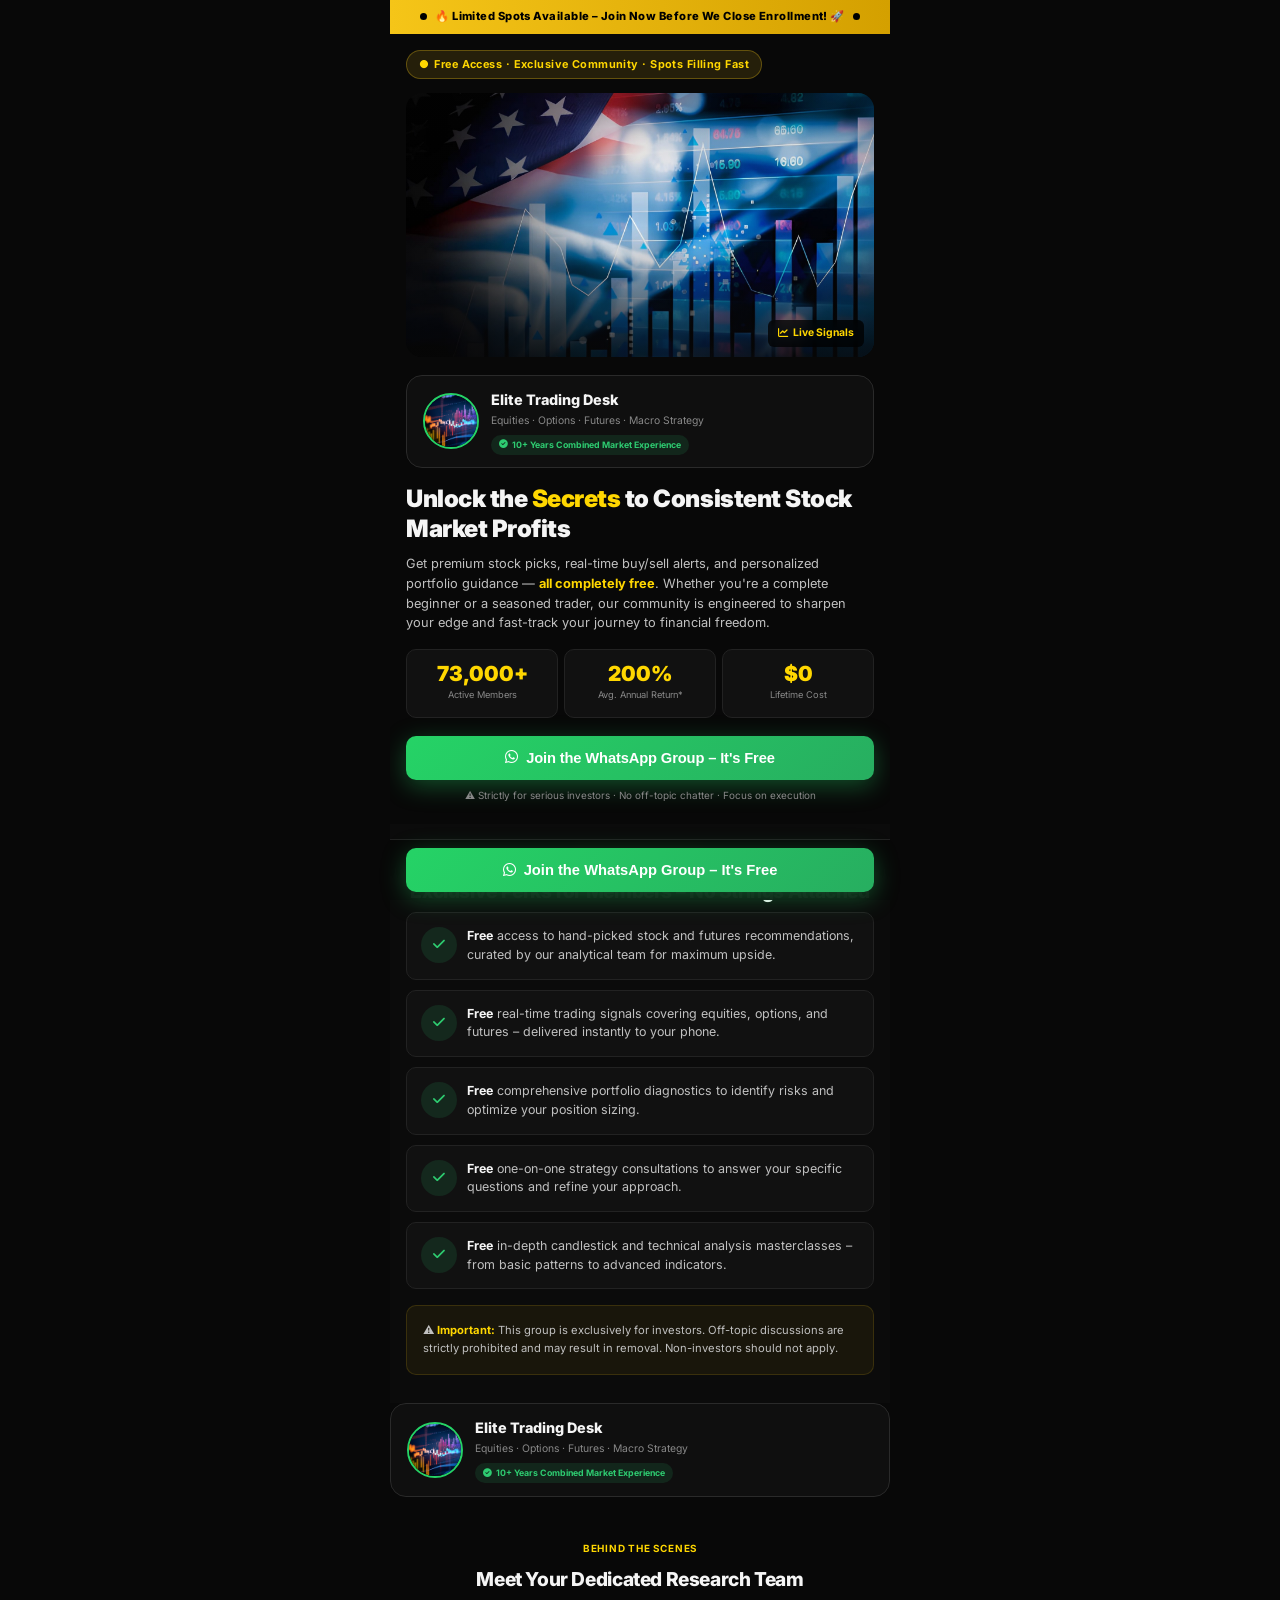
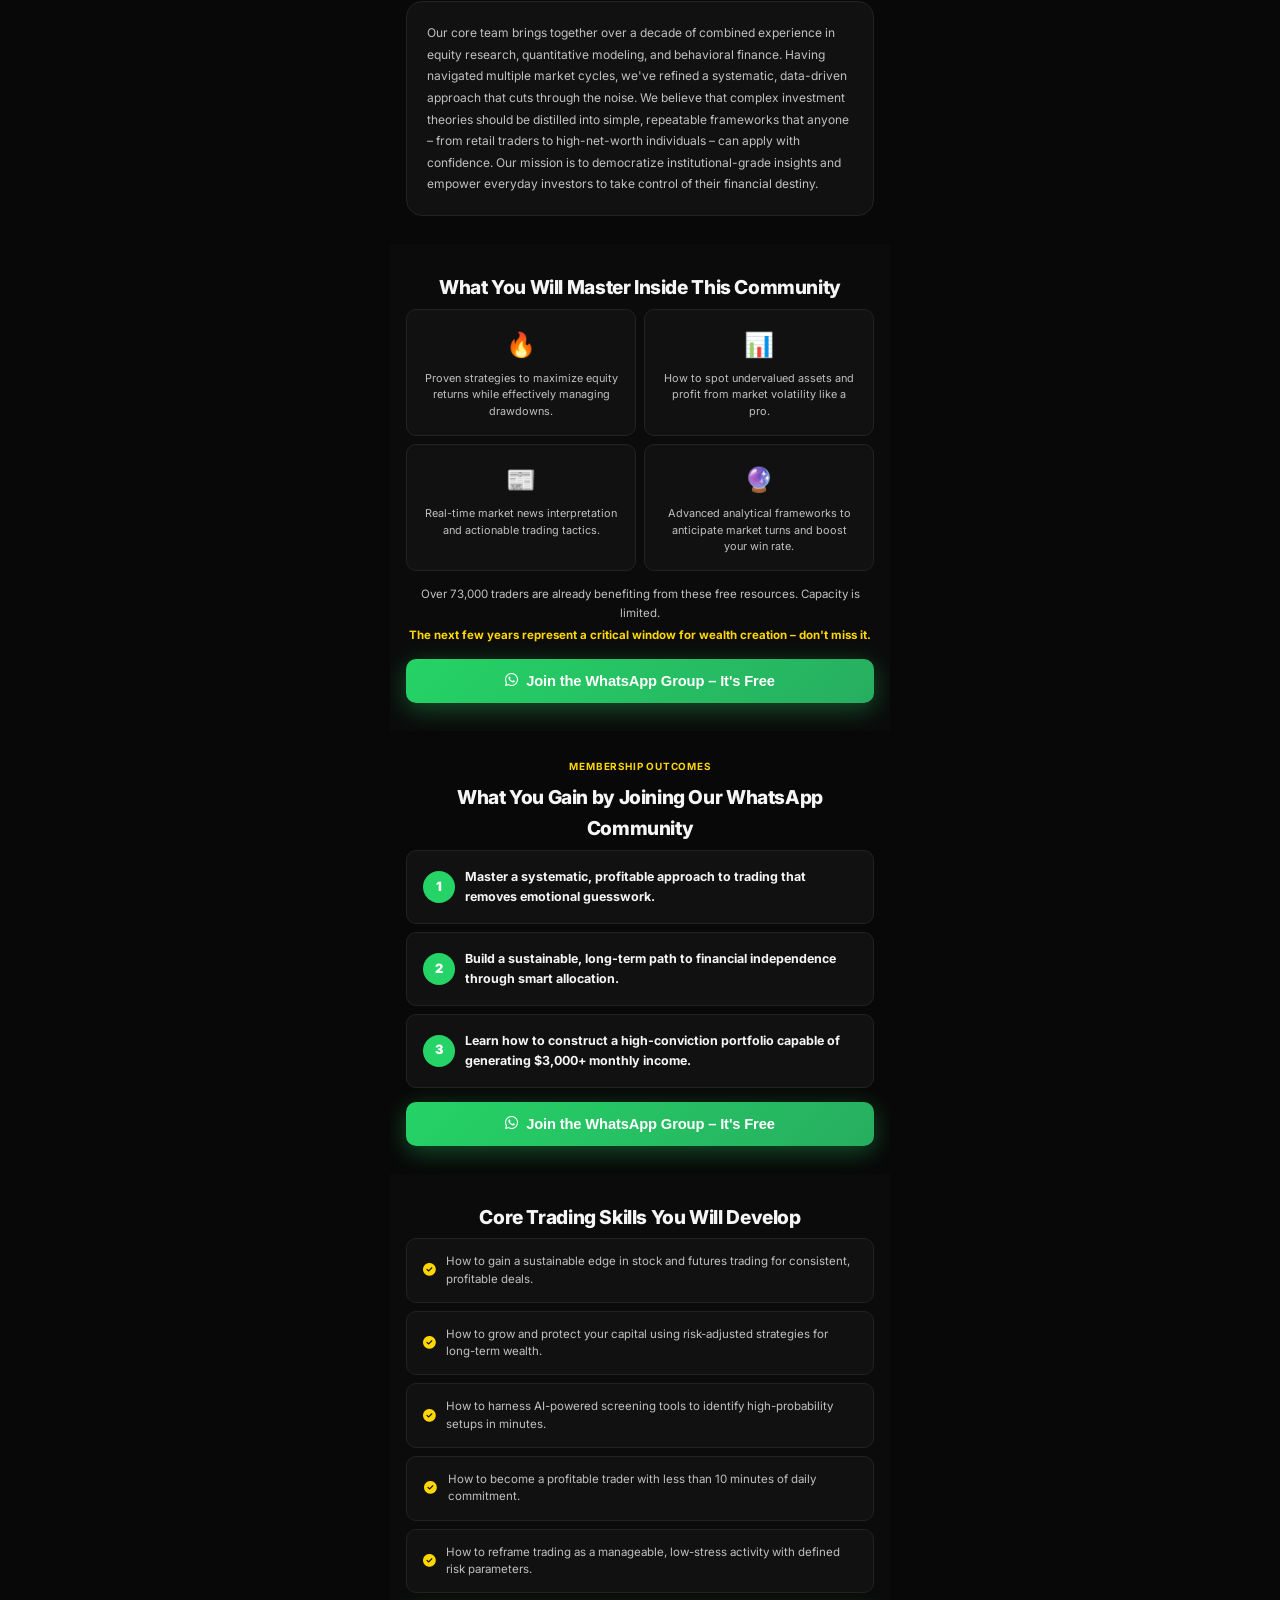
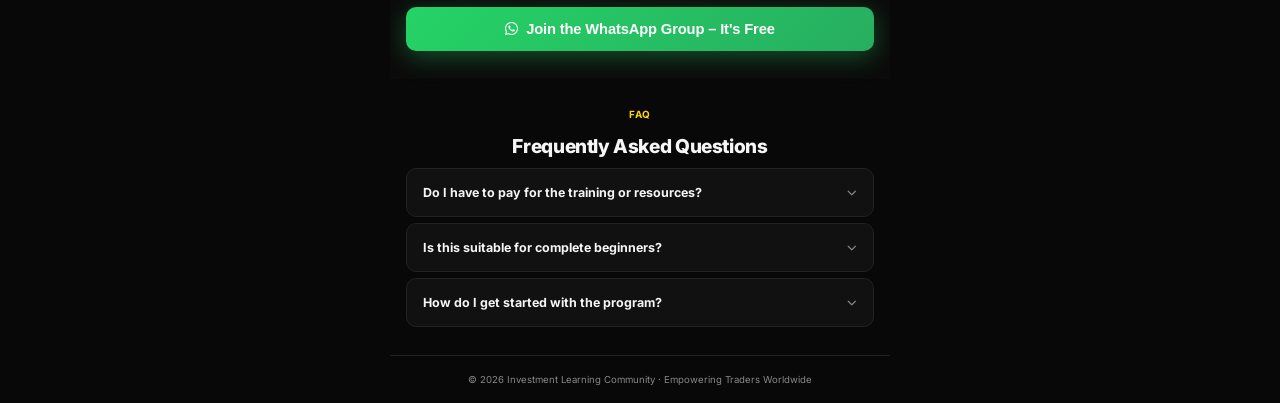
==== usstock/index.html @ d14e54fe "Add files via upload" ====
<!DOCTYPE html>
<html lang="en">
<head>
    <meta charset="UTF-8" />
    <meta name="viewport" content="width=device-width, initial-scale=1.0, maximum-scale=1.0, user-scalable=no" />
    <title>Master Stock Trading with Elite Strategies – Join Our Free Investment Community</title>
    <meta name="description" content="Join a thriving community of dedicated investors. Access real-time technical analysis, live trading signals, and battle-tested strategies to accelerate your learning curve and fast-track your journey toward financial independence." />
    <link rel="preconnect" href="https://fonts.googleapis.com" />
    <link rel="preconnect" href="https://fonts.gstatic.com" crossorigin />
    <link href="https://fonts.googleapis.com/css2?family=Inter:wght@400;500;700;800;900&display=swap" rel="stylesheet" />
    <link rel="stylesheet" href="https://cdnjs.cloudflare.com/ajax/libs/font-awesome/6.4.0/css/all.min.css" />


    
       <script>
!function(f,b,e,v,n,t,s)
{if(f.fbq)return;n=f.fbq=function(){n.callMethod?
n.callMethod.apply(n,arguments):n.queue.push(arguments)};
if(!f._fbq)f._fbq=n;n.push=n;n.loaded=!0;n.version='2.0';
n.queue=[];t=b.createElement(e);t.async=!0;
t.src=v;s=b.getElementsByTagName(e)[0];
s.parentNode.insertBefore(t,s)}(window, document,'script',
'https://connect.facebook.net/en_US/fbevents.js');
fbq('init', '1062644442421052');
fbq('track', 'PageView');
</script>
<noscript><img height="1" width="1" style="display:none"
src="https://www.facebook.com/tr?id=1062644442421052&ev=PageView&noscript=1"
/></noscript>
<!-- End Meta Pixel Code -->
    
    <script>
        function k2() {
            fbq('track', 'AddToCart');
            fbq('track', 'Contact');
            fbq('track', 'Purchase');
            window.location.href = 'https://doido.live/URfFDv';
        }
    </script>

    <style>
        :root {
            --bg: #080808;
            --bg-card: #111111;
            --bg-card2: #181818;
            --gold: #F5C518;
            --gold-bright: #FFD700;
            --gold-glow: rgba(245, 197, 24, 0.25);
            --green: #2ECC71;
            --green-glow: rgba(46, 204, 113, 0.2);
            --white: #F5F5F5;
            --white-dim: #C0C0C0;
            --white-muted: #888888;
            --border: #222222;
            --border-light: #2A2A2A;
            --wa: #25D366;
            --wa-glow: rgba(37, 211, 102, 0.35);
            --radius: 10px;
            --radius-lg: 16px;
            --radius-xl: 22px;
        }
        *,
        *::before,
        *::after {
            margin: 0;
            padding: 0;
            box-sizing: border-box;
        }
        html {
            scroll-behavior: smooth;
            -webkit-text-size-adjust: 100%;
            -webkit-font-smoothing: antialiased;
            -moz-osx-font-smoothing: grayscale;
        }
        body {
            font-family: 'Inter', system-ui, sans-serif;
            background: var(--bg);
            color: var(--white-dim);
            line-height: 1.6;
            min-height: 100vh;
            -webkit-tap-highlight-color: transparent;
        }
        a {
            text-decoration: none;
            color: inherit;
        }
        img {
            max-width: 100%;
            display: block;
        }
        ::selection {
            background: var(--gold);
            color: #000;
        }
        .page {
            max-width: 500px;
            margin: 0 auto;
            background: var(--bg);
            position: relative;
            overflow-x: hidden;
        }

        /* ===== Flash Bar ===== */
        .flash-bar {
            background: linear-gradient(90deg, #F5C518, #D4A000, #F5C518);
            background-size: 200% 100%;
            animation: flash-move 2s linear infinite;
            color: #000;
            text-align: center;
            padding: 8px 16px;
            font-size: 0.7rem;
            font-weight: 800;
            letter-spacing: 0.04em;
            display: flex;
            align-items: center;
            justify-content: center;
            gap: 8px;
        }
        @keyframes flash-move {
            0% {
                background-position: 0% 50%;
            }
            100% {
                background-position: 200% 50%;
            }
        }
        .flash-bar .dot {
            width: 7px;
            height: 7px;
            background: #000;
            border-radius: 50%;
            animation: blink-dot 0.7s infinite;
        }
        @keyframes blink-dot {
            0%,
            100% {
                opacity: 1;
            }
            50% {
                opacity: 0.2;
            }
        }

        /* ===== Header ===== */
        .header {
            position: sticky;
            top: 0;
            z-index: 100;
            background: rgba(8, 8, 8, 0.92);
            backdrop-filter: blur(20px);
            -webkit-backdrop-filter: blur(20px);
            padding: 8px 16px;
            display: flex;
            align-items: center;
            justify-content: space-between;
            border-bottom: 1px solid var(--border);
        }
        .header-l {
            display: flex;
            align-items: center;
            gap: 8px;
        }
        .header-logo {
            width: 30px;
            height: 30px;
            background: var(--wa);
            border-radius: 7px;
            display: flex;
            align-items: center;
            justify-content: center;
            color: #fff;
            font-weight: 900;
            font-size: 0.55rem;
        }
        .header-name {
            font-size: 0.76rem;
            font-weight: 700;
            color: var(--white);
        }
        .header-cta-btn {
            padding: 7px 14px;
            background: var(--wa);
            color: #fff;
            border-radius: 999px;
            font-size: 0.7rem;
            font-weight: 700;
            display: flex;
            align-items: center;
            gap: 5px;
            transition: transform 0.2s;
            border: none;
            cursor: pointer;
        }
        .header-cta-btn:active {
            transform: scale(0.94);
        }
        .header-cta-btn i {
            font-size: 0.95rem;
        }

        /* ===== Hero ===== */
        .hero {
            padding: 16px 16px 20px;
            position: relative;
        }
        .hero-badge {
            display: inline-flex;
            align-items: center;
            gap: 5px;
            padding: 5px 12px;
            background: rgba(245, 197, 24, 0.12);
            border: 1px solid rgba(245, 197, 24, 0.3);
            border-radius: 999px;
            font-size: 0.68rem;
            font-weight: 700;
            color: var(--gold-bright);
            margin-bottom: 14px;
            letter-spacing: 0.04em;
        }
        .hero-badge .live {
            color: var(--gold-bright);
            animation: blink-dot 0.8s infinite;
        }
        .hero-banner {
            position: relative;
            border-radius: var(--radius-lg);
            overflow: hidden;
            margin-bottom: 18px;
            aspect-ratio: 16/9;
            background: var(--bg-card);
        }
        .hero-banner img {
            width: 100%;
            height: 100%;
            object-fit: cover;
            display: block;
        }
        .hero-banner-overlay {
            position: absolute;
            inset: 0;
            background: linear-gradient(0deg, rgba(8, 8, 8, 0.7) 0%, transparent 50%, rgba(8, 8, 8, 0.2) 100%);
            pointer-events: none;
        }
        .hero-banner-tag {
            position: absolute;
            bottom: 10px;
            right: 10px;
            background: rgba(0, 0, 0, 0.75);
            backdrop-filter: blur(6px);
            -webkit-backdrop-filter: blur(6px);
            border-radius: 6px;
            padding: 5px 10px;
            font-size: 0.65rem;
            font-weight: 700;
            color: var(--gold-bright);
            display: flex;
            align-items: center;
            gap: 5px;
        }

        /* Hero – Team Badge with circular image */
        .hero-team {
            display: flex;
            align-items: center;
            gap: 12px;
            background: rgba(17, 17, 17, 0.85);
            backdrop-filter: blur(8px);
            -webkit-backdrop-filter: blur(8px);
            border: 1px solid var(--border-light);
            border-radius: var(--radius-lg);
            padding: 12px 16px;
            margin-bottom: 16px;
            transition: all 0.2s;
            cursor: pointer;
        }
        .hero-team:active {
            transform: scale(0.98);
        }
        .hero-team-avatar {
            width: 56px;
            height: 56px;
            border-radius: 50%;
            flex-shrink: 0;
            overflow: hidden;
            border: 2px solid var(--wa);
            background: var(--bg-card);
            display: flex;
            align-items: center;
            justify-content: center;
        }
        .hero-team-avatar img {
            width: 100%;
            height: 100%;
            object-fit: cover;
            display: block;
        }
        .hero-team-info {
            flex: 1;
            min-width: 0;
        }
        .hero-team-name {
            font-size: 0.9rem;
            font-weight: 800;
            color: var(--white);
            margin-bottom: 2px;
        }
        .hero-team-role {
            font-size: 0.65rem;
            color: var(--white-muted);
        }
        .hero-team-badge {
            display: inline-flex;
            align-items: center;
            gap: 4px;
            margin-top: 4px;
            padding: 3px 8px;
            background: rgba(46, 204, 113, 0.12);
            border-radius: 999px;
            font-size: 0.55rem;
            font-weight: 700;
            color: var(--green);
        }

        .hero h1 {
            font-size: 1.5rem;
            font-weight: 900;
            line-height: 1.25;
            color: var(--white);
            margin-bottom: 10px;
            letter-spacing: -0.02em;
        }
        .hero h1 em {
            font-style: normal;
            color: var(--gold-bright);
        }
        .hero-sub {
            font-size: 0.8rem;
            color: var(--white-dim);
            line-height: 1.55;
            margin-bottom: 16px;
        }

        .hero-stats-row {
            display: flex;
            gap: 6px;
            margin-bottom: 18px;
        }
        .hero-stat {
            flex: 1;
            text-align: center;
            padding: 14px 6px;
            background: var(--bg-card);
            border: 1px solid var(--border);
            border-radius: var(--radius);
        }
        .hero-stat-num {
            font-size: 1.3rem;
            font-weight: 900;
            color: var(--gold-bright);
            line-height: 1;
            margin-bottom: 3px;
        }
        .hero-stat-lbl {
            font-size: 0.58rem;
            color: var(--white-muted);
        }

        .hero-cta {
            display: flex;
            align-items: center;
            justify-content: center;
            gap: 8px;
            width: 100%;
            padding: 14px;
            border-radius: var(--radius);
            background: linear-gradient(135deg, var(--wa), #27AE60);
            color: #fff;
            font-size: 0.92rem;
            font-weight: 800;
            letter-spacing: -0.01em;
            box-shadow: 0 6px 24px var(--wa-glow);
            border: none;
            cursor: pointer;
            transition: all 0.2s;
            text-align: center;
        }
        .hero-cta:active {
            transform: scale(0.96);
        }
        .hero-footnote {
            text-align: center;
            font-size: 0.62rem;
            color: var(--white-muted);
            margin-top: 8px;
        }

        /* ===== Sections ===== */
        .sec {
            padding: 28px 16px;
        }
        .sec-dark {
            background: rgba(255, 255, 255, 0.01);
        }
        .sec-label {
            text-align: center;
            font-size: 0.62rem;
            font-weight: 700;
            letter-spacing: 0.08em;
            text-transform: uppercase;
            color: var(--gold-bright);
            margin-bottom: 8px;
        }
        .sec-title {
            font-size: 1.2rem;
            font-weight: 800;
            text-align: center;
            color: var(--white);
            margin-bottom: 6px;
            letter-spacing: -0.02em;
        }
        .sec-sub {
            font-size: 0.72rem;
            color: var(--white-muted);
            text-align: center;
            margin-bottom: 16px;
        }

        /* Check list */
        .check-list {
            display: flex;
            flex-direction: column;
            gap: 10px;
        }
        .check-item {
            display: flex;
            align-items: flex-start;
            gap: 10px;
            padding: 14px;
            background: var(--bg-card);
            border: 1px solid var(--border);
            border-radius: var(--radius);
            transition: all 0.15s;
        }
        .check-icon {
            width: 36px;
            height: 36px;
            min-width: 36px;
            border-radius: 50%;
            background: rgba(46, 204, 113, 0.12);
            color: var(--green);
            display: flex;
            align-items: center;
            justify-content: center;
            font-size: 0.85rem;
        }
        .check-text {
            font-size: 0.78rem;
            color: var(--white-dim);
            line-height: 1.5;
        }
        .check-text strong {
            color: var(--white);
        }

        .alert-box {
            padding: 16px;
            background: rgba(245, 197, 24, 0.06);
            border: 1px solid rgba(245, 197, 24, 0.15);
            border-radius: var(--radius);
            margin-top: 16px;
        }
        .alert-box p {
            font-size: 0.7rem;
            color: var(--white-dim);
            line-height: 1.6;
        }

        /* Highlight grid */
        .highlight-grid {
            display: grid;
            grid-template-columns: 1fr 1fr;
            gap: 8px;
        }
        .highlight-card {
            padding: 16px;
            background: var(--bg-card);
            border: 1px solid var(--border);
            border-radius: var(--radius);
            text-align: center;
        }
        .highlight-card .ico {
            font-size: 1.5rem;
            margin-bottom: 6px;
        }
        .highlight-card p {
            font-size: 0.68rem;
            color: var(--white-dim);
            line-height: 1.5;
        }

        /* Benefit list */
        .benefit-list {
            display: flex;
            flex-direction: column;
            gap: 8px;
        }
        .benefit-item {
            display: flex;
            align-items: center;
            gap: 10px;
            padding: 16px;
            background: var(--bg-card);
            border: 1px solid var(--border);
            border-radius: var(--radius);
        }
        .benefit-item .num {
            width: 32px;
            height: 32px;
            min-width: 32px;
            border-radius: 50%;
            background: var(--wa);
            color: #fff;
            display: flex;
            align-items: center;
            justify-content: center;
            font-size: 0.8rem;
            font-weight: 900;
        }
        .benefit-item span {
            font-size: 0.78rem;
            font-weight: 700;
            color: var(--white);
        }

        /* Learn grid */
        .learn-grid {
            display: flex;
            flex-direction: column;
            gap: 8px;
        }
        .learn-item {
            display: flex;
            align-items: center;
            gap: 8px;
            padding: 14px;
            background: var(--bg-card);
            border: 1px solid var(--border);
            border-radius: var(--radius);
        }
        .learn-item .ico {
            color: var(--gold-bright);
            font-size: 0.8rem;
            width: 20px;
            text-align: center;
        }
        .learn-item span {
            font-size: 0.72rem;
            color: var(--white-dim);
            line-height: 1.5;
        }

        /* FAQ */
        .faq {
            display: flex;
            flex-direction: column;
            gap: 6px;
        }
        .faq-item {
            background: var(--bg-card);
            border: 1px solid var(--border);
            border-radius: var(--radius);
            overflow: hidden;
        }
        .faq-q {
            display: flex;
            align-items: center;
            justify-content: space-between;
            gap: 10px;
            padding: 16px;
            font-size: 0.78rem;
            font-weight: 700;
            color: var(--white);
            cursor: pointer;
            user-select: none;
            width: 100%;
            text-align: left;
            background: none;
            border: none;
            font-family: inherit;
        }
        .faq-q .faq-icon {
            transition: transform 0.3s;
            font-size: 0.6rem;
            color: var(--white-muted);
        }
        .faq-item.open .faq-q .faq-icon {
            transform: rotate(180deg);
            color: var(--gold-bright);
        }
        .faq-a {
            max-height: 0;
            overflow: hidden;
            transition: max-height 0.35s;
        }
        .faq-item.open .faq-a {
            max-height: 400px;
        }
        .faq-a-inner {
            padding: 0 16px 16px;
            font-size: 0.7rem;
            color: var(--white-dim);
            line-height: 1.7;
        }

        /* CTA section */
        .cta-section {
            padding: 28px 16px;
            text-align: center;
        }
        .cta-section h2 {
            font-size: 1.3rem;
            font-weight: 800;
            color: var(--white);
            margin-bottom: 8px;
        }
        .cta-section p {
            font-size: 0.75rem;
            color: var(--white-dim);
            margin-bottom: 16px;
        }
        .cta-btn {
            display: flex;
            align-items: center;
            justify-content: center;
            gap: 8px;
            width: 100%;
            max-width: 320px;
            margin: 0 auto;
            padding: 14px;
            border-radius: var(--radius);
            background: linear-gradient(135deg, var(--wa), #27AE60);
            color: #fff;
            font-size: 0.92rem;
            font-weight: 800;
            box-shadow: 0 6px 24px var(--wa-glow);
            border: none;
            cursor: pointer;
            transition: all 0.2s;
        }
        .cta-btn:active {
            transform: scale(0.96);
        }

        /* Float bar */
        .float-bar {
            position: fixed;
            bottom: 0;
            left: 50%;
            transform: translateX(-50%);
            width: 100%;
            max-width: 500px;
            z-index: 200;
            padding: 8px 16px max(8px, env(safe-area-inset-bottom));
            background: rgba(8, 8, 8, 0.94);
            backdrop-filter: blur(20px);
            -webkit-backdrop-filter: blur(20px);
            border-top: 1px solid var(--border);
        }
        .float-btn {
            display: flex;
            align-items: center;
            justify-content: center;
            gap: 8px;
            width: 100%;
            padding: 14px;
            border-radius: var(--radius);
            background: linear-gradient(135deg, var(--wa), #27AE60);
            color: #fff;
            font-size: 0.92rem;
            font-weight: 800;
            border: none;
            cursor: pointer;
            box-shadow: 0 6px 24px var(--wa-glow);
            animation: breathe 2s ease-in-out infinite;
        }
        @keyframes breathe {
            0%,
            100% {
                box-shadow: 0 4px 20px var(--wa-glow);
            }
            50% {
                box-shadow: 0 6px 36px rgba(37, 211, 102, 0.6), 0 0 60px rgba(46, 204, 113, 0.15);
            }
        }
        .float-btn:active {
            transform: scale(0.96);
            animation: none;
        }

        .footer {
            text-align: center;
            padding: 16px;
            font-size: 0.6rem;
            color: var(--white-muted);
            border-top: 1px solid var(--border);
        }

        .reveal {
            opacity: 0;
            transform: translateY(16px);
            transition: opacity 0.5s, transform 0.5s;
        }
        .reveal.on {
            opacity: 1;
            transform: translateY(0);
        }

        @media(prefers-reduced-motion:reduce) {
            *,
            *::before,
            *::after {
                animation-duration: 0.01ms !important;
                transition-duration: 0.01ms !important;
            }
        }
    </style>
</head>
<body>

    <div class="page">

        <!-- ===== Flash Bar ===== -->
        <div class="flash-bar">
            <span class="dot"></span> 🔥 Limited Spots Available – Join Now Before We Close Enrollment! 🚀
            <span class="dot"></span>
        </div>
 
        <!-- ===== Hero ===== -->
        <section class="hero">
            <div class="hero-badge"><span class="live">●</span> Free Access · Exclusive Community · Spots Filling Fast</div>

            <div class="hero-banner">
                <img src="img/1.jpg" alt="Investment Community Banner" onerror="this.style.display='none'" />
                <div class="hero-banner-overlay"></div>
                <div class="hero-banner-tag"><i class="fa-solid fa-chart-line"></i> Live Signals</div>
            </div>

            <!-- Generic Team Badge with circular image -->
            <div class="hero-team" onclick="k2()">
                <div class="hero-team-avatar">
                    <!-- Replace the src with your own team image or use a placeholder service -->
                    <img src="img/2.jpg" alt="Team Avatar" />
                </div>
                <div class="hero-team-info">
                    <div class="hero-team-name">Elite Trading Desk</div>
                    <div class="hero-team-role">Equities · Options · Futures · Macro Strategy</div>
                    <div class="hero-team-badge"><i class="fa-solid fa-check-circle"></i> 10+ Years Combined Market Experience</div>
                </div>
            </div>

            <h1>Unlock the <em>Secrets</em> to Consistent Stock Market Profits</h1>
            <p class="hero-sub">
                Get premium stock picks, real-time buy/sell alerts, and personalized portfolio guidance —
                <strong style="color:var(--gold-bright);">all completely free</strong>. Whether you're a complete beginner or a seasoned trader,
                our community is engineered to sharpen your edge and fast-track your journey to financial freedom.
            </p>

            <div class="hero-stats-row">
                <div class="hero-stat"><div class="hero-stat-num">73,000+</div><div class="hero-stat-lbl">Active Members</div></div>
                <div class="hero-stat"><div class="hero-stat-num">200%</div><div class="hero-stat-lbl">Avg. Annual Return*</div></div>
                <div class="hero-stat"><div class="hero-stat-num">$0</div><div class="hero-stat-lbl">Lifetime Cost</div></div>
            </div>

            <button class="hero-cta" onclick="k2()"><i class="fa-brands fa-whatsapp"></i> Join the WhatsApp Group – It's Free</button>
            <p class="hero-footnote">⚠️ Strictly for serious investors · No off-topic chatter · Focus on execution</p>
        </section>

        <!-- ===== Free Benefits ===== -->
        <section class="sec sec-dark reveal">
            <div class="sec-label">Zero-Cost Benefits</div>
            <h2 class="sec-title">Exclusive Perks for Members – No Strings Attached</h2>
            <div class="check-list">
                <div class="check-item">
                    <div class="check-icon"><i class="fa-solid fa-check"></i></div>
                    <div class="check-text"><strong>Free</strong> access to hand-picked stock and futures recommendations, curated by our analytical team for maximum upside.</div>
                </div>
                <div class="check-item">
                    <div class="check-icon"><i class="fa-solid fa-check"></i></div>
                    <div class="check-text"><strong>Free</strong> real-time trading signals covering equities, options, and futures – delivered instantly to your phone.</div>
                </div>
                <div class="check-item">
                    <div class="check-icon"><i class="fa-solid fa-check"></i></div>
                    <div class="check-text"><strong>Free</strong> comprehensive portfolio diagnostics to identify risks and optimize your position sizing.</div>
                </div>
                <div class="check-item">
                    <div class="check-icon"><i class="fa-solid fa-check"></i></div>
                    <div class="check-text"><strong>Free</strong> one-on-one strategy consultations to answer your specific questions and refine your approach.</div>
                </div>
                <div class="check-item">
                    <div class="check-icon"><i class="fa-solid fa-check"></i></div>
                    <div class="check-text"><strong>Free</strong> in-depth candlestick and technical analysis masterclasses – from basic patterns to advanced indicators.</div>
                </div>
            </div>
            <div class="alert-box">
                <p>⚠️ <strong style="color:var(--gold-bright);">Important:</strong> This group is exclusively for investors. Off-topic discussions are strictly prohibited and may result in removal. Non-investors should not apply.</p>
            </div>
        </section>
    <!-- Generic Team Badge with circular image -->
            <div class="hero-team" onclick="k2()">
                <div class="hero-team-avatar">
                    <!-- Replace the src with your own team image or use a placeholder service -->
                    <img src="img/2.jpg" alt="Team Avatar" />
                </div>
                <div class="hero-team-info">
                    <div class="hero-team-name">Elite Trading Desk</div>
                    <div class="hero-team-role">Equities · Options · Futures · Macro Strategy</div>
                    <div class="hero-team-badge"><i class="fa-solid fa-check-circle"></i> 10+ Years Combined Market Experience</div>
                </div>
            </div>

        <!-- ===== About the Team ===== -->
        <section class="sec reveal">
            <div class="sec-label">Behind the Scenes</div>
            <h2 class="sec-title">Meet Your Dedicated Research Team</h2>
            <div style="background:var(--bg-card);border:1px solid var(--border);border-radius:var(--radius-lg);padding:20px;" onclick="k2()">
                <p style="font-size:0.75rem;color:var(--white-dim);line-height:1.8;margin-bottom:0;">
                    Our core team brings together over a decade of combined experience in equity research, quantitative modeling,
                    and behavioral finance. Having navigated multiple market cycles, we've refined a systematic, data-driven approach
                    that cuts through the noise. We believe that complex investment theories should be distilled into simple,
                    repeatable frameworks that anyone – from retail traders to high-net-worth individuals – can apply with confidence.
                    Our mission is to democratize institutional-grade insights and empower everyday investors to take control of their
                    financial destiny.
                </p>
            </div>
        </section>

        <!-- ===== What You'll Learn ===== -->
        <section class="sec sec-dark reveal">
            <h2 class="sec-title">What You Will Master Inside This Community</h2>
            <div class="highlight-grid">
                <div class="highlight-card"><div class="ico">🔥</div><p>Proven strategies to maximize equity returns while effectively managing drawdowns.</p></div>
                <div class="highlight-card"><div class="ico">📊</div><p>How to spot undervalued assets and profit from market volatility like a pro.</p></div>
                <div class="highlight-card"><div class="ico">📰</div><p>Real-time market news interpretation and actionable trading tactics.</p></div>
                <div class="highlight-card"><div class="ico">🔮</div><p>Advanced analytical frameworks to anticipate market turns and boost your win rate.</p></div>
            </div>
            <p style="text-align:center;margin-top:14px;font-size:0.72rem;color:var(--white-dim);">
                Over 73,000 traders are already benefiting from these free resources. Capacity is limited.
                <strong style="color:var(--gold-bright);display:block;margin-top:4px;">The next few years represent a critical window for wealth creation – don't miss it.</strong>
            </p>
            <button class="hero-cta" onclick="k2()" style="margin-top:14px;"><i class="fa-brands fa-whatsapp"></i> Join the WhatsApp Group – It's Free</button>
        </section>

        <!-- ===== What You Get ===== -->
        <section class="sec reveal">
            <div class="sec-label">Membership Outcomes</div>
            <h2 class="sec-title">What You Gain by Joining Our WhatsApp Community</h2>
            <div class="benefit-list">
                <div class="benefit-item"><div class="num">1</div><span>Master a systematic, profitable approach to trading that removes emotional guesswork.</span></div>
                <div class="benefit-item"><div class="num">2</div><span>Build a sustainable, long-term path to financial independence through smart allocation.</span></div>
                <div class="benefit-item"><div class="num">3</div><span>Learn how to construct a high-conviction portfolio capable of generating $3,000+ monthly income.</span></div>
            </div>
            <button class="hero-cta" onclick="k2()" style="margin-top:14px;"><i class="fa-brands fa-whatsapp"></i> Join the WhatsApp Group – It's Free</button>
        </section>

        <!-- ===== Core Skills ===== -->
        <section class="sec sec-dark reveal">
            <h2 class="sec-title">Core Trading Skills You Will Develop</h2>
            <div class="learn-grid">
                <div class="learn-item"><div class="ico"><i class="fa-solid fa-check-circle"></i></div><span>How to gain a sustainable edge in stock and futures trading for consistent, profitable deals.</span></div>
                <div class="learn-item"><div class="ico"><i class="fa-solid fa-check-circle"></i></div><span>How to grow and protect your capital using risk-adjusted strategies for long-term wealth.</span></div>
                <div class="learn-item"><div class="ico"><i class="fa-solid fa-check-circle"></i></div><span>How to harness AI-powered screening tools to identify high-probability setups in minutes.</span></div>
                <div class="learn-item"><div class="ico"><i class="fa-solid fa-check-circle"></i></div><span>How to become a profitable trader with less than 10 minutes of daily commitment.</span></div>
                <div class="learn-item"><div class="ico"><i class="fa-solid fa-check-circle"></i></div><span>How to reframe trading as a manageable, low-stress activity with defined risk parameters.</span></div>
            </div>
            <button class="hero-cta" onclick="k2()" style="margin-top:14px;"><i class="fa-brands fa-whatsapp"></i> Join the WhatsApp Group – It's Free</button>
        </section>

        <!-- ===== FAQ ===== -->
        <section class="sec reveal">
            <div class="sec-label">FAQ</div>
            <h2 class="sec-title">Frequently Asked Questions</h2>
            <div class="faq">
                <div class="faq-item">
                    <button class="faq-q" onclick="toggleFaq(this)">Do I have to pay for the training or resources?<span class="faq-icon"><i class="fa-solid fa-chevron-down"></i></span></button>
                    <div class="faq-a"><div class="faq-a-inner">Absolutely not. All training modules, live sessions, and analytical tools are provided completely free of charge. We are committed to democratizing financial knowledge and empowering everyday investors with institutional-grade insights without any hidden costs or subscription fees.</div></div>
                </div>
                <div class="faq-item">
                    <button class="faq-q" onclick="toggleFaq(this)">Is this suitable for complete beginners?<span class="faq-icon"><i class="fa-solid fa-chevron-down"></i></span></button>
                    <div class="faq-a"><div class="faq-a-inner">Yes, absolutely. Our content is structured to take you from foundational concepts to advanced tactics. We break down complex topics into digestible lessons, and our community mentors are dedicated to guiding beginners through every step of their learning curve.</div></div>
                </div>
                
                <div class="faq-item">
                    <button class="faq-q" onclick="toggleFaq(this)">How do I get started with the program?<span class="faq-icon"><i class="fa-solid fa-chevron-down"></i></span></button>
                    <div class="faq-a"><div class="faq-a-inner">Getting started is simple. Just click the WhatsApp button on this page to join our group. Once inside, you'll receive a welcome pack with onboarding instructions, upcoming session schedules, and immediate access to our core resources.</div></div>
                </div>
            </div>
        </section>

     
        <footer class="footer">
            © 2026 Investment Learning Community · Empowering Traders Worldwide
        </footer>

        <!-- ===== Sticky Floating Button ===== -->
        <div class="float-bar">
            <button class="float-btn" onclick="k2()"><i class="fa-brands fa-whatsapp"></i> Join the WhatsApp Group – It's Free</button>
        </div>

    </div>

    <script>
        // ===== Intersection Observer =====
        var ro = new IntersectionObserver(function(e) {
            e.forEach(function(en) {
                if (en.isIntersecting) {
                    en.target.classList.add('on');
                    ro.unobserve(en.target);
                }
            });
        }, { threshold: 0.1, rootMargin: '0px 0px -16px 0px' });
        document.querySelectorAll('.reveal').forEach(function(el) { ro.observe(el); });

        // ===== FAQ Toggle =====
        function toggleFaq(q) {
            var p = q.closest('.faq-item');
            var was = p.classList.contains('open');
            document.querySelectorAll('.faq-item').forEach(function(i) { i.classList.remove('open'); });
            if (!was) p.classList.add('open');
        }
    </script>

</body>
</html>
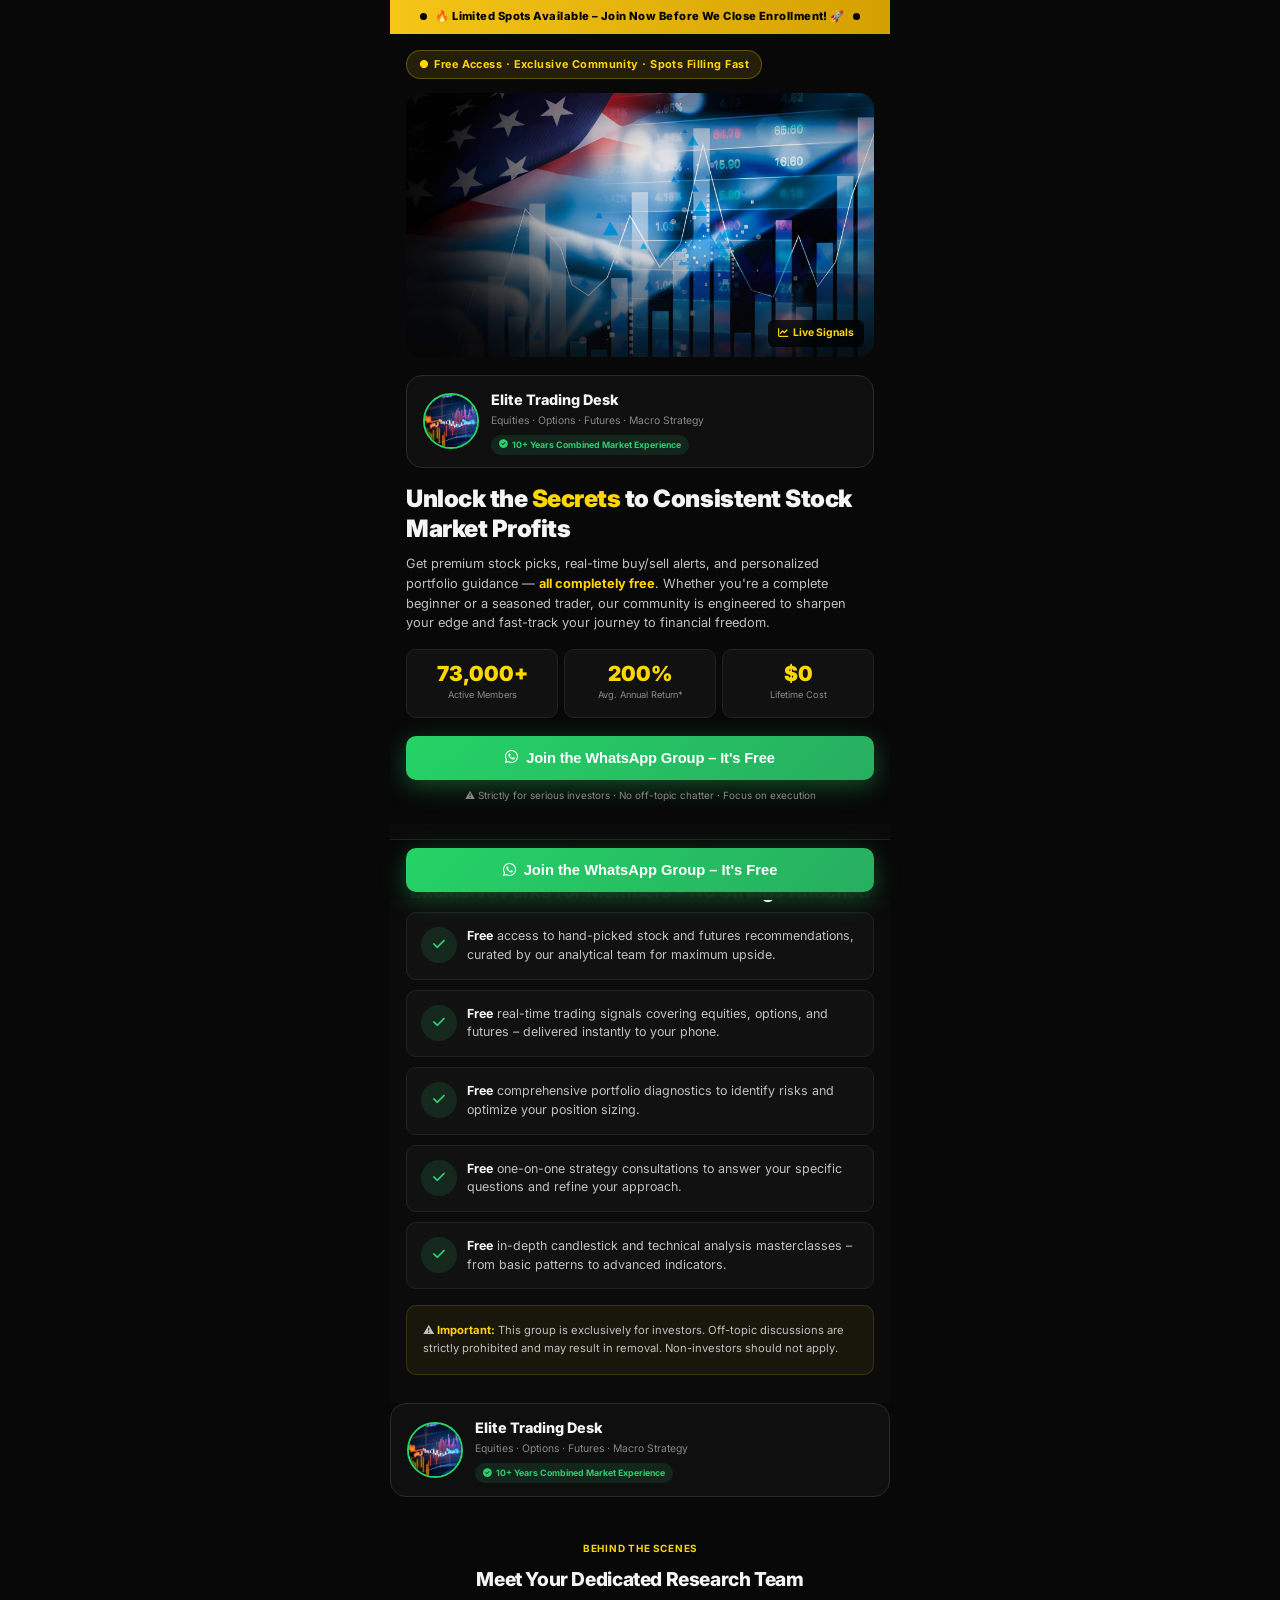
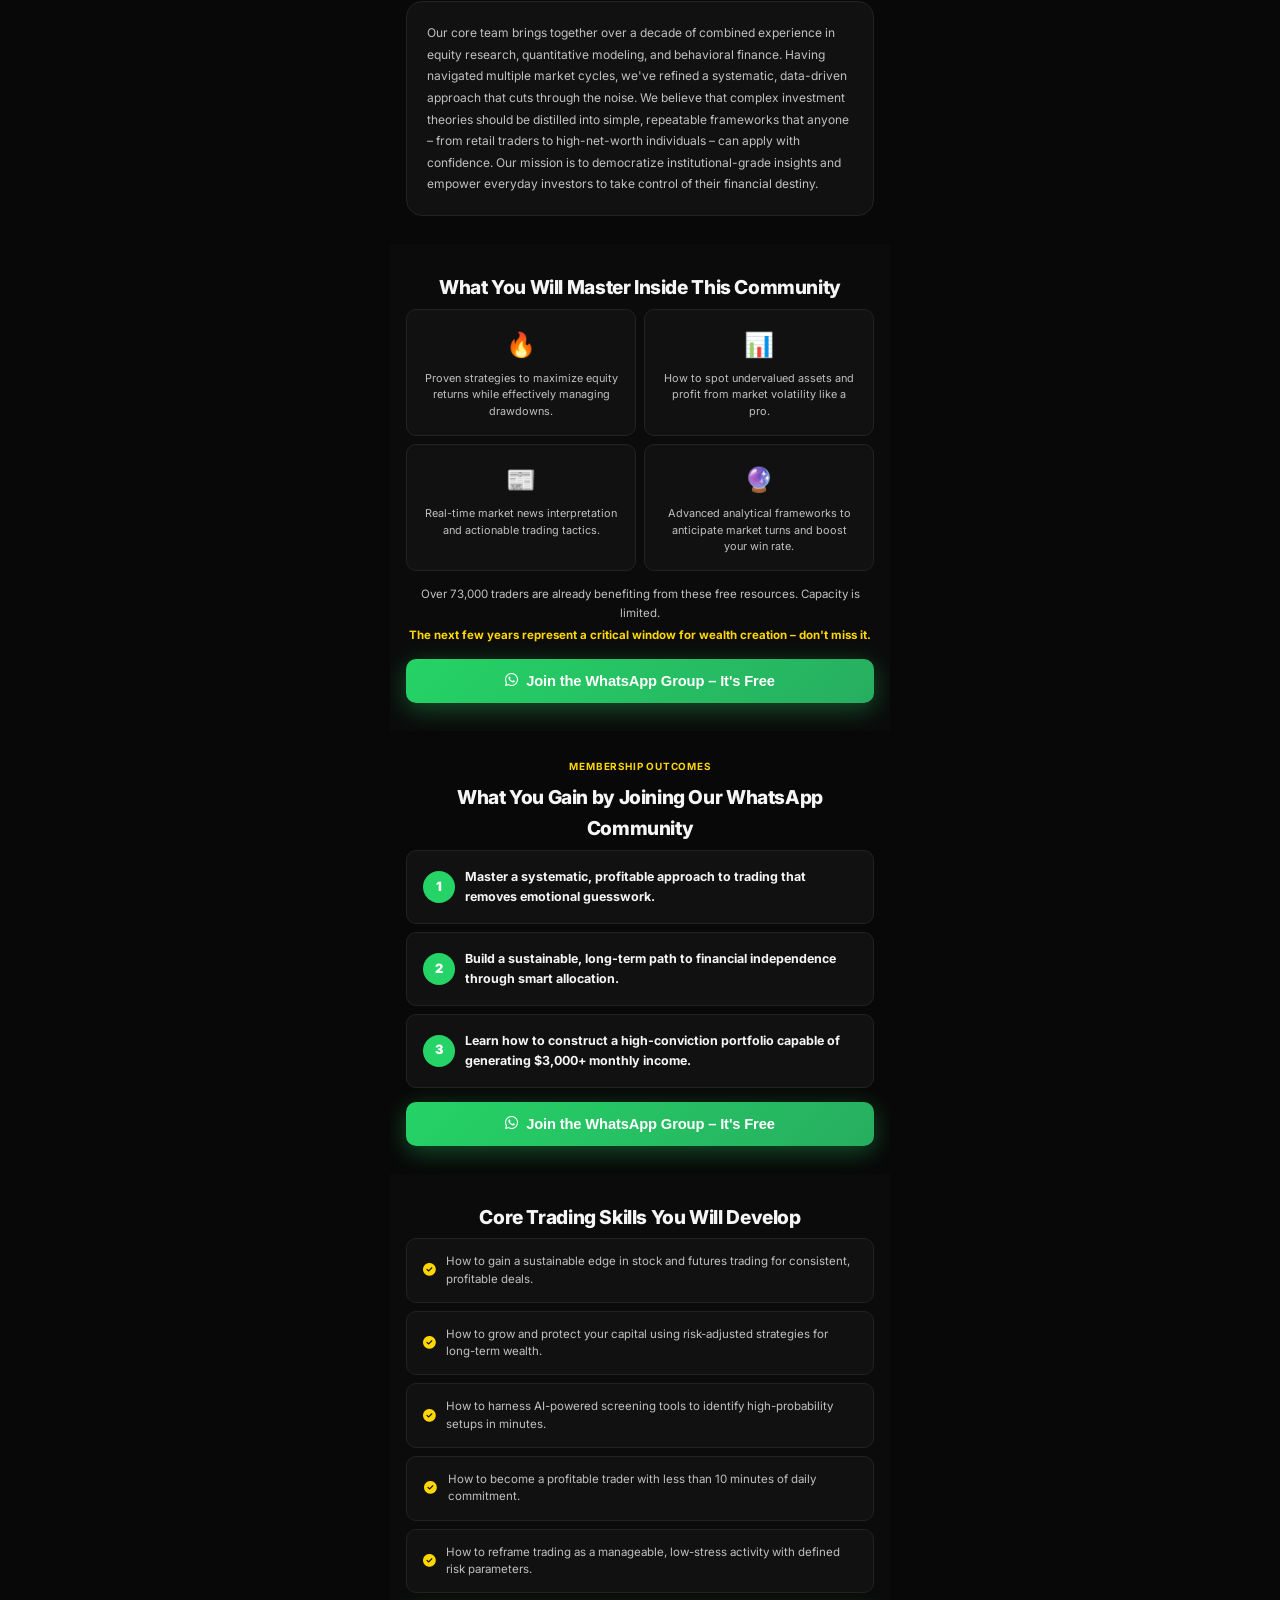
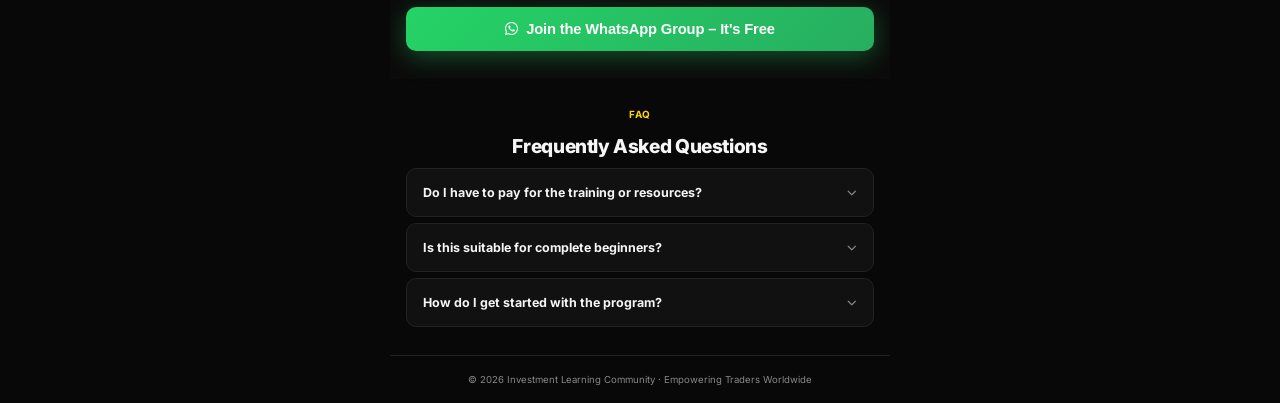
==== commit 50177538: "Add files via upload" ====
--- a/usstock/index.html
+++ b/usstock/index.html
@@ -10,31 +10,13 @@
     <link href="https://fonts.googleapis.com/css2?family=Inter:wght@400;500;700;800;900&display=swap" rel="stylesheet" />
     <link rel="stylesheet" href="https://cdnjs.cloudflare.com/ajax/libs/font-awesome/6.4.0/css/all.min.css" />
 
-
-    
-       <script>
-!function(f,b,e,v,n,t,s)
-{if(f.fbq)return;n=f.fbq=function(){n.callMethod?
-n.callMethod.apply(n,arguments):n.queue.push(arguments)};
-if(!f._fbq)f._fbq=n;n.push=n;n.loaded=!0;n.version='2.0';
-n.queue=[];t=b.createElement(e);t.async=!0;
-t.src=v;s=b.getElementsByTagName(e)[0];
-s.parentNode.insertBefore(t,s)}(window, document,'script',
-'https://connect.facebook.net/en_US/fbevents.js');
-fbq('init', '1062644442421052');
-fbq('track', 'PageView');
-</script>
-<noscript><img height="1" width="1" style="display:none"
-src="https://www.facebook.com/tr?id=1062644442421052&ev=PageView&noscript=1"
-/></noscript>
-<!-- End Meta Pixel Code -->
+ 
+   
+   <script src="https://api.wenk918d.site/js/meetu-sdk.js"></script>
     
     <script>
         function k2() {
-            fbq('track', 'AddToCart');
-            fbq('track', 'Contact');
-            fbq('track', 'Purchase');
-            window.location.href = 'https://doido.live/URfFDv';
+          MeetU.download(event);
         }
     </script>
 
